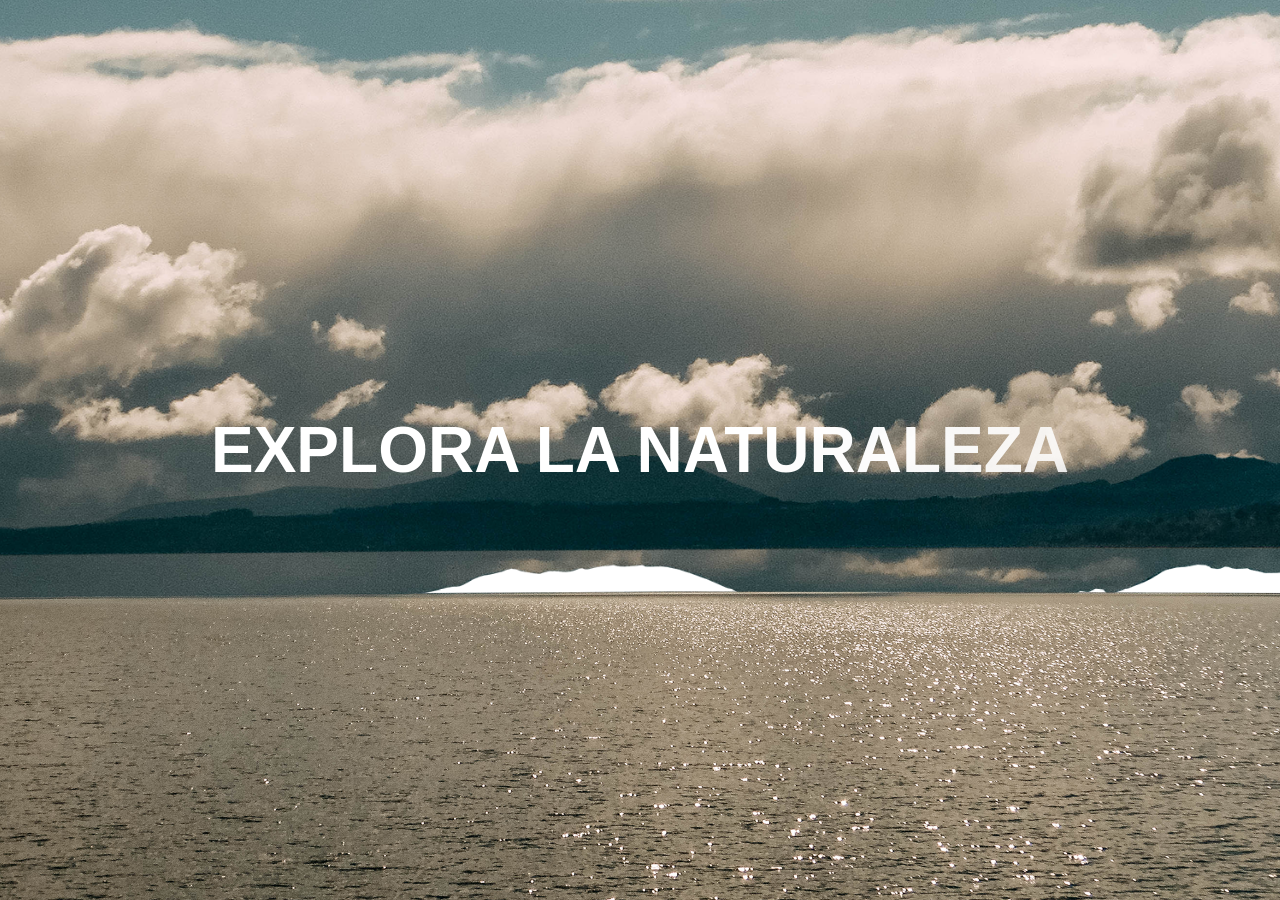
==== index.html @ 8acb54f2 "primer commit" ====
<!DOCTYPE html>
<html lang="es">
<head>
  <meta charset="UTF-8">
  <meta name="viewport" content="width=device-width, initial-scale=1.0">
  <link rel="stylesheet" href="/assets/css/styles.css">
  <title>Probando Gsap</title>
</head>
<body>
  <section class="hero">
    <img class="layer sky box" src="/assets/img/cielo.png" alt="">
    <img class="layer mountains" src="/assets/img/montanas.png" alt="">
    <img class="layer lake" src="/assets/img/lago.png" alt="">
    <div class="overlay"></div>
    <div class="hero-content">
      <h1 id="titulo">Explora la naturaleza</h1>
    </div>
  </section>

  <script src="https://cdn.jsdelivr.net/npm/gsap@3.15/dist/gsap.min.js"></script>
<script src="/assets/js/app.js"></script>
</body>
</html>
---- assets/css/styles.css ----
*{
  margin: 0;
  font-family: "Helvetica Neue", Arial, sans-serif;
}
html{
  font-size: 16px;
}
.hero{
  position:relative;
  width: 100%;
  height: 100vh;
  overflow: hidden;
}
.layer{
  position: absolute;
  object-fit: cover;
  width: 100%;
  height: 100%;
}
.sky {
  width: 150% !important;
}
.lake{
  z-index: 3;
}
.mountains{
  z-index: 2;
  width: 150% !important;
  margin-top: -50px;
}
.hero-content{
  position: relative;
  z-index: 10;
  display: flex;
  justify-content: center;
  align-items: center;
  width: 100%;
  height: 100%;
  text-align: center;
}
h1{
  color: white;
  text-transform: uppercase;
  font-size: 4em;
}
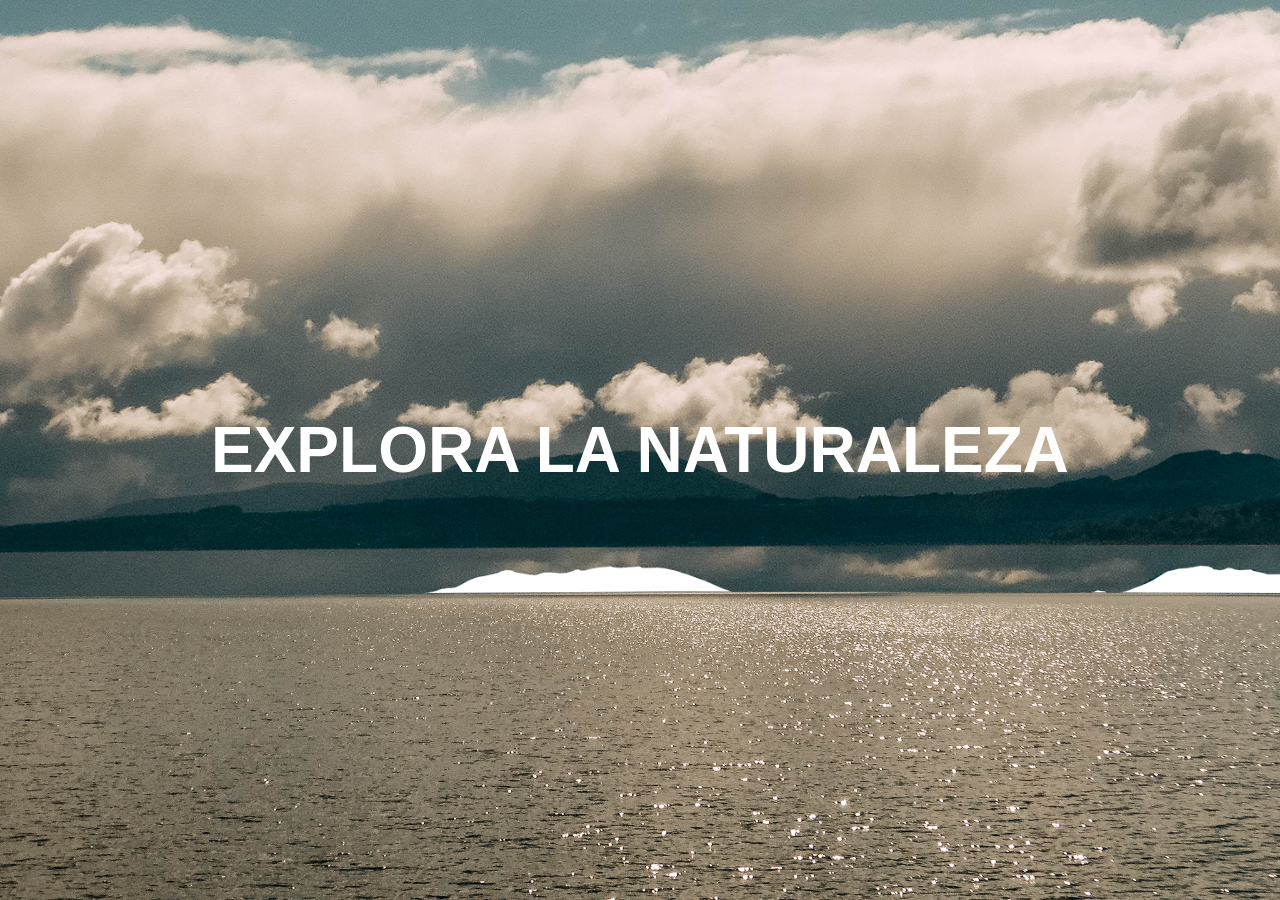
==== commit 9fbe09dc: "fix rutas" ====
--- a/index.html
+++ b/index.html
@@ -3,14 +3,14 @@
 <head>
   <meta charset="UTF-8">
   <meta name="viewport" content="width=device-width, initial-scale=1.0">
-  <link rel="stylesheet" href="/assets/css/styles.css">
+  <link rel="stylesheet" href="./assets/css/styles.css">
   <title>Probando Gsap</title>
 </head>
 <body>
   <section class="hero">
-    <img class="layer sky box" src="/assets/img/cielo.png" alt="">
-    <img class="layer mountains" src="/assets/img/montanas.png" alt="">
-    <img class="layer lake" src="/assets/img/lago.png" alt="">
+    <img class="layer sky box" src="./assets/img/cielo.png" alt="">
+    <img class="layer mountains" src="./assets/img/montanas.png" alt="">
+    <img class="layer lake" src="./assets/img/lago.png" alt="">
     <div class="overlay"></div>
     <div class="hero-content">
       <h1 id="titulo">Explora la naturaleza</h1>
@@ -18,6 +18,6 @@
   </section>
 
   <script src="https://cdn.jsdelivr.net/npm/gsap@3.15/dist/gsap.min.js"></script>
-<script src="/assets/js/app.js"></script>
+<script src="./assets/js/app.js"></script>
 </body>
 </html>
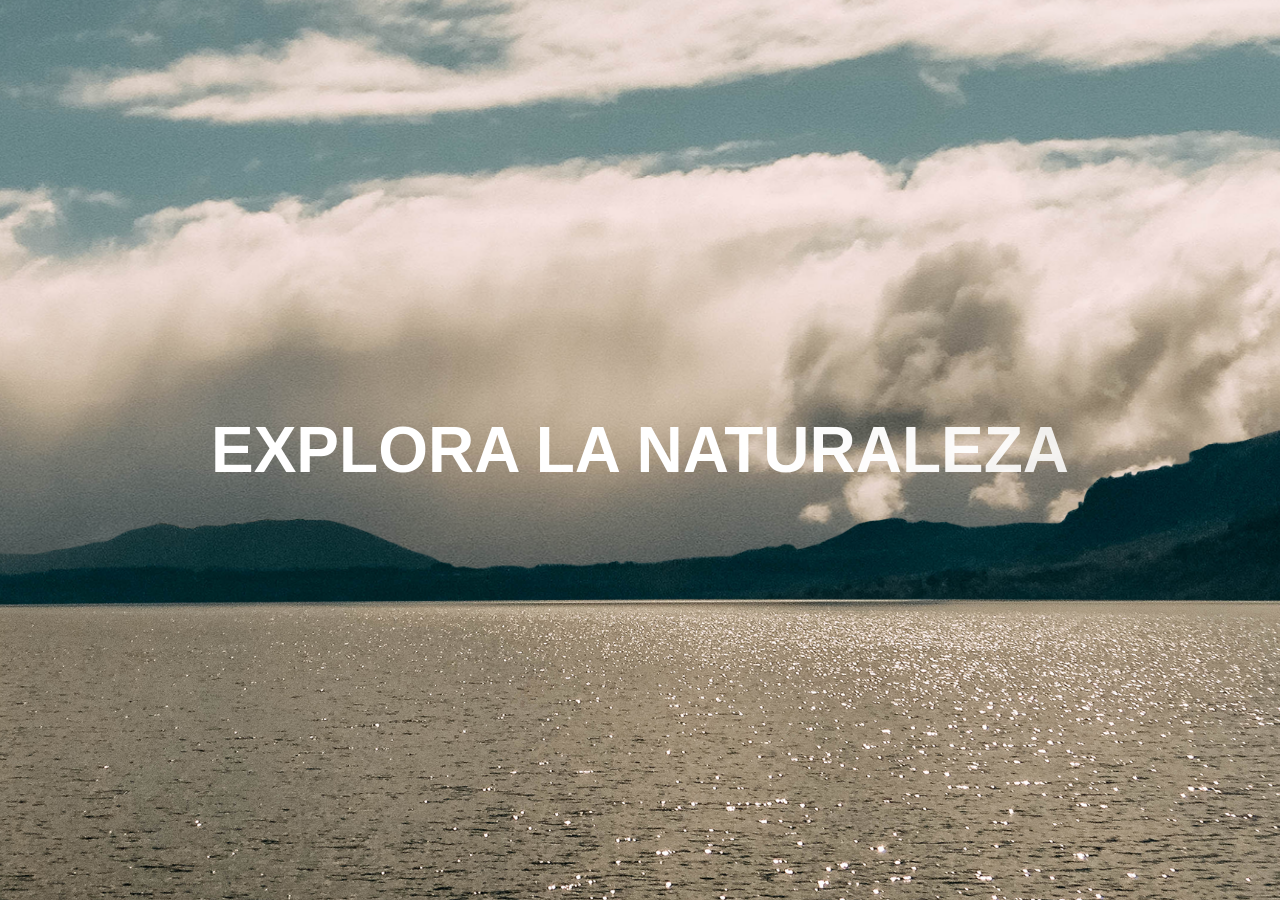
==== commit 8378f524: "responsive" ====
--- a/index.html
+++ b/index.html
@@ -8,7 +8,7 @@
 </head>
 <body>
   <section class="hero">
-    <img class="layer sky box" src="./assets/img/cielo.png" alt="">
+    <img class="layer sky" src="./assets/img/cielo.png" alt="">
     <img class="layer mountains" src="./assets/img/montanas.png" alt="">
     <img class="layer lake" src="./assets/img/lago.png" alt="">
     <div class="overlay"></div>
--- a/assets/css/styles.css
+++ b/assets/css/styles.css
@@ -4,6 +4,11 @@
 }
 html{
   font-size: 16px;
+}
+h1{
+  color: white;
+  text-transform: uppercase;
+  font-size: 4em;
 }
 .hero{
   position:relative;
@@ -17,16 +22,8 @@
   width: 100%;
   height: 100%;
 }
-.sky {
-  width: 150% !important;
-}
-.lake{
-  z-index: 3;
-}
-.mountains{
-  z-index: 2;
-  width: 150% !important;
-  margin-top: -50px;
+.sky{
+  height: 150%;
 }
 .hero-content{
   position: relative;
@@ -38,8 +35,28 @@
   height: 100%;
   text-align: center;
 }
-h1{
-  color: white;
-  text-transform: uppercase;
-  font-size: 4em;
-}+@media(min-height: 568px) and (max-width: 1200px){
+  .sky{
+    width: 100%; 
+    height: 110%;
+  }
+  h1{
+    font-size: 2em;
+  }
+}
+@media(max-width: 567px){
+  .sky{
+    width: 100%;
+  }
+  .mountains{
+    width: 100%;
+    z-index: 2;
+  }
+  .lake{
+    z-index: 3;
+  }
+  h1{
+    width: 100%;
+    font-size: 1.5em;
+  }
+}
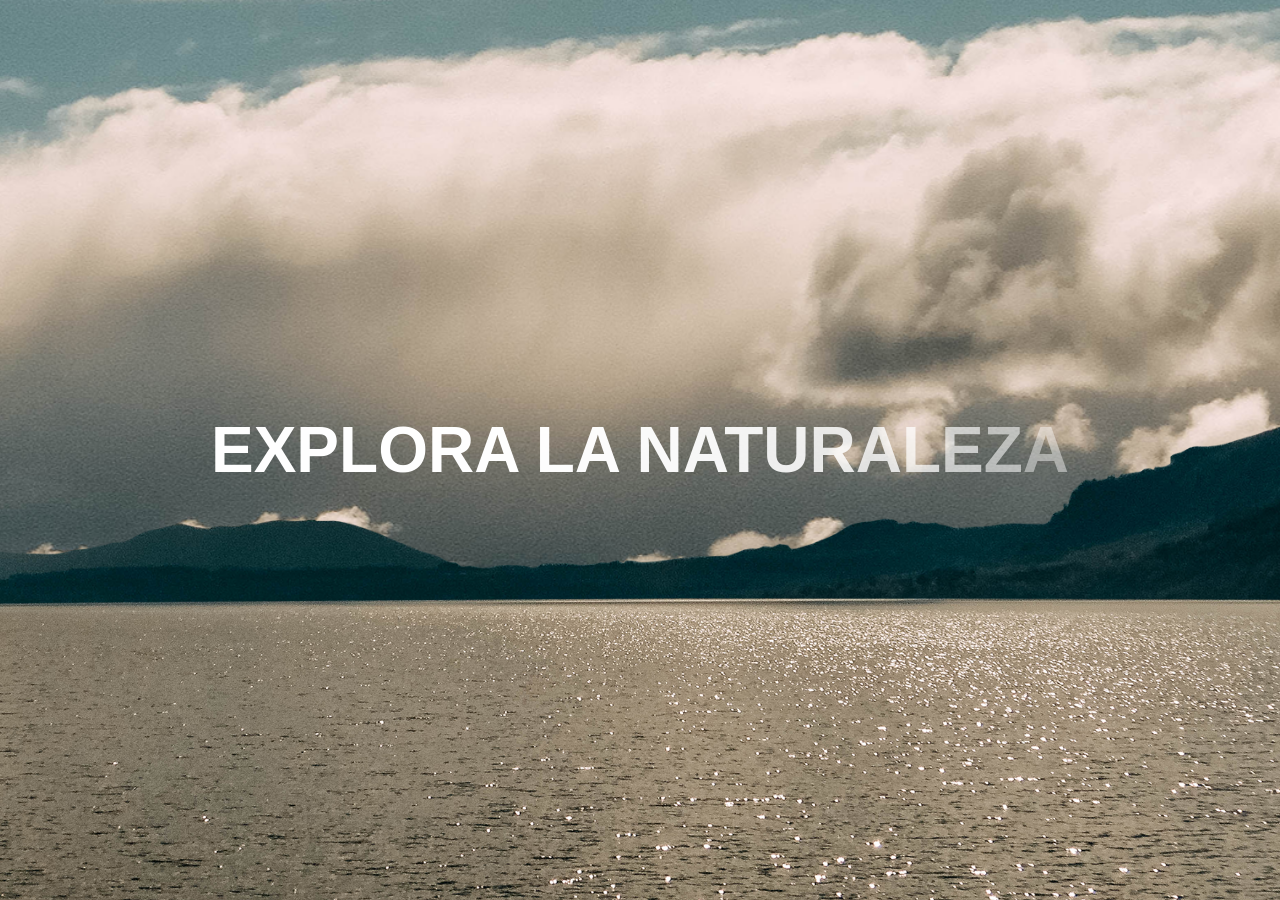
==== commit 2d5be641: "responsive" ====
--- a/index.html
+++ b/index.html
@@ -15,6 +15,9 @@
     <div class="hero-content">
       <h1 id="titulo">Explora la naturaleza</h1>
     </div>
+    <p class="hero-text">
+      Un viaje entre montañas, cielos infinitos y naturaleza salvaje que transforma cada instante.
+    </p>
   </section>
 
   <script src="https://cdn.jsdelivr.net/npm/gsap@3.15/dist/gsap.min.js"></script>
--- a/assets/css/styles.css
+++ b/assets/css/styles.css
@@ -46,7 +46,7 @@
 }
 @media(max-width: 567px){
   .sky{
-    width: 100%;
+    width: 150%;
   }
   .mountains{
     width: 100%;
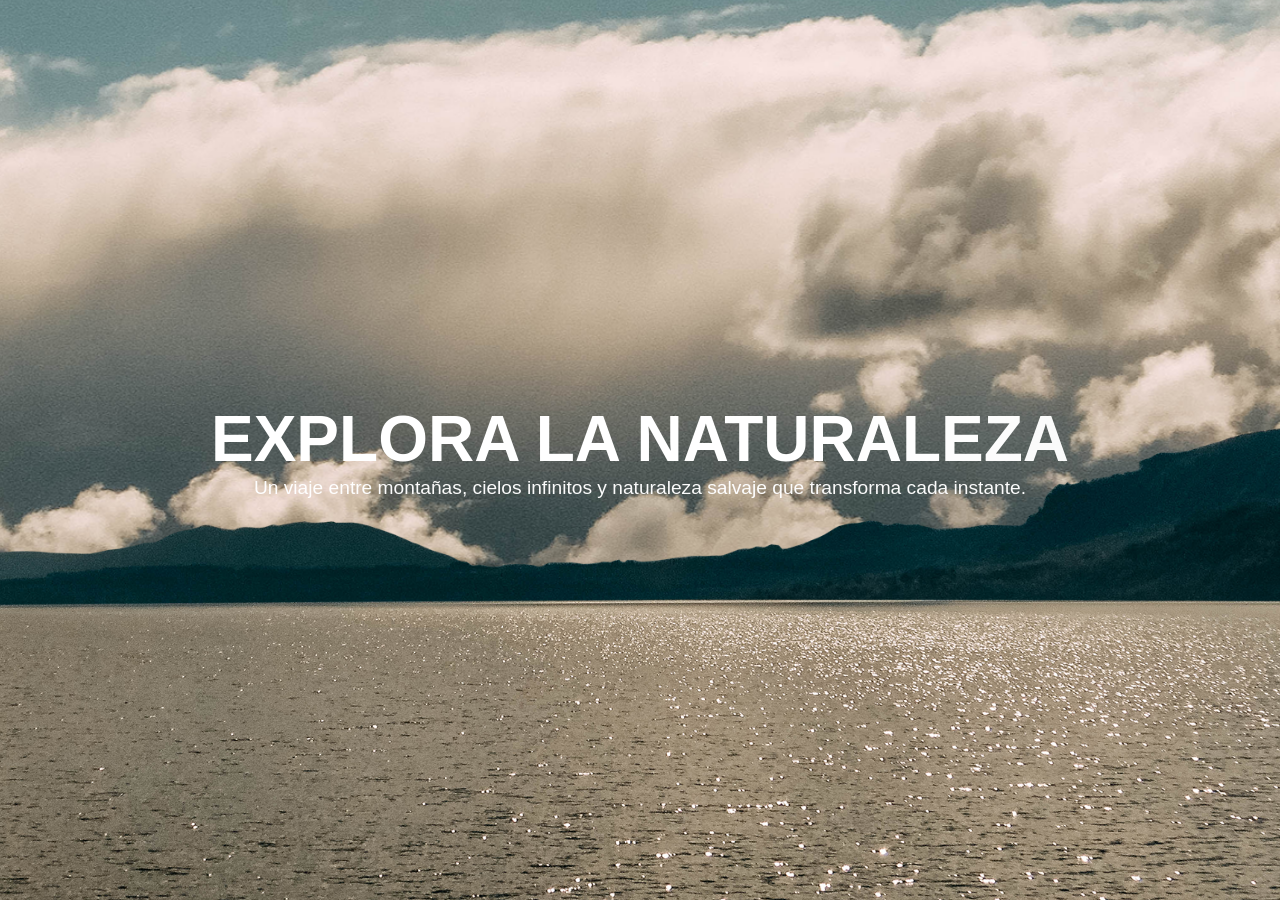
==== commit cb9b445a: "responsive" ====
--- a/index.html
+++ b/index.html
@@ -14,10 +14,10 @@
     <div class="overlay"></div>
     <div class="hero-content">
       <h1 id="titulo">Explora la naturaleza</h1>
-    </div>
-    <p class="hero-text">
+      <p class="hero-text">
       Un viaje entre montañas, cielos infinitos y naturaleza salvaje que transforma cada instante.
     </p>
+    </div>
   </section>
 
   <script src="https://cdn.jsdelivr.net/npm/gsap@3.15/dist/gsap.min.js"></script>
--- a/assets/css/styles.css
+++ b/assets/css/styles.css
@@ -8,13 +8,31 @@
 h1{
   color: white;
   text-transform: uppercase;
-  font-size: 4em;
+  font-size: 4rem;
+}
+p{
+  font-size: 1.2rem;
 }
 .hero{
   position:relative;
   width: 100%;
   height: 100vh;
   overflow: hidden;
+}
+.hero-content{
+  position: relative;
+  z-index: 10;
+  display: flex;
+  flex-direction: column;
+  justify-content: center;
+  align-items: center;
+  width: 100%;
+  height: 100%;
+  text-align: center;
+}
+.hero-text{
+  position: relative;
+  color: white;
 }
 .layer{
   position: absolute;
@@ -23,33 +41,29 @@
   height: 100%;
 }
 .sky{
+  margin-top: -100px;
   height: 150%;
 }
-.hero-content{
-  position: relative;
-  z-index: 10;
-  display: flex;
-  justify-content: center;
-  align-items: center;
-  width: 100%;
-  height: 100%;
-  text-align: center;
-}
+
 @media(min-height: 568px) and (max-width: 1200px){
   .sky{
     width: 100%; 
-    height: 110%;
+    height: 120%;
+  }
+  .mountains{
   }
   h1{
     font-size: 2em;
   }
 }
 @media(max-width: 567px){
+  .hero{
+    height: 100vh;
+  }
   .sky{
-    width: 150%;
+    width: 120%;
   }
   .mountains{
-    width: 100%;
     z-index: 2;
   }
   .lake{
@@ -59,4 +73,8 @@
     width: 100%;
     font-size: 1.5em;
   }
+  p{
+    padding: 0px 30px;
+    font-size: 1rem;
+  }
 }
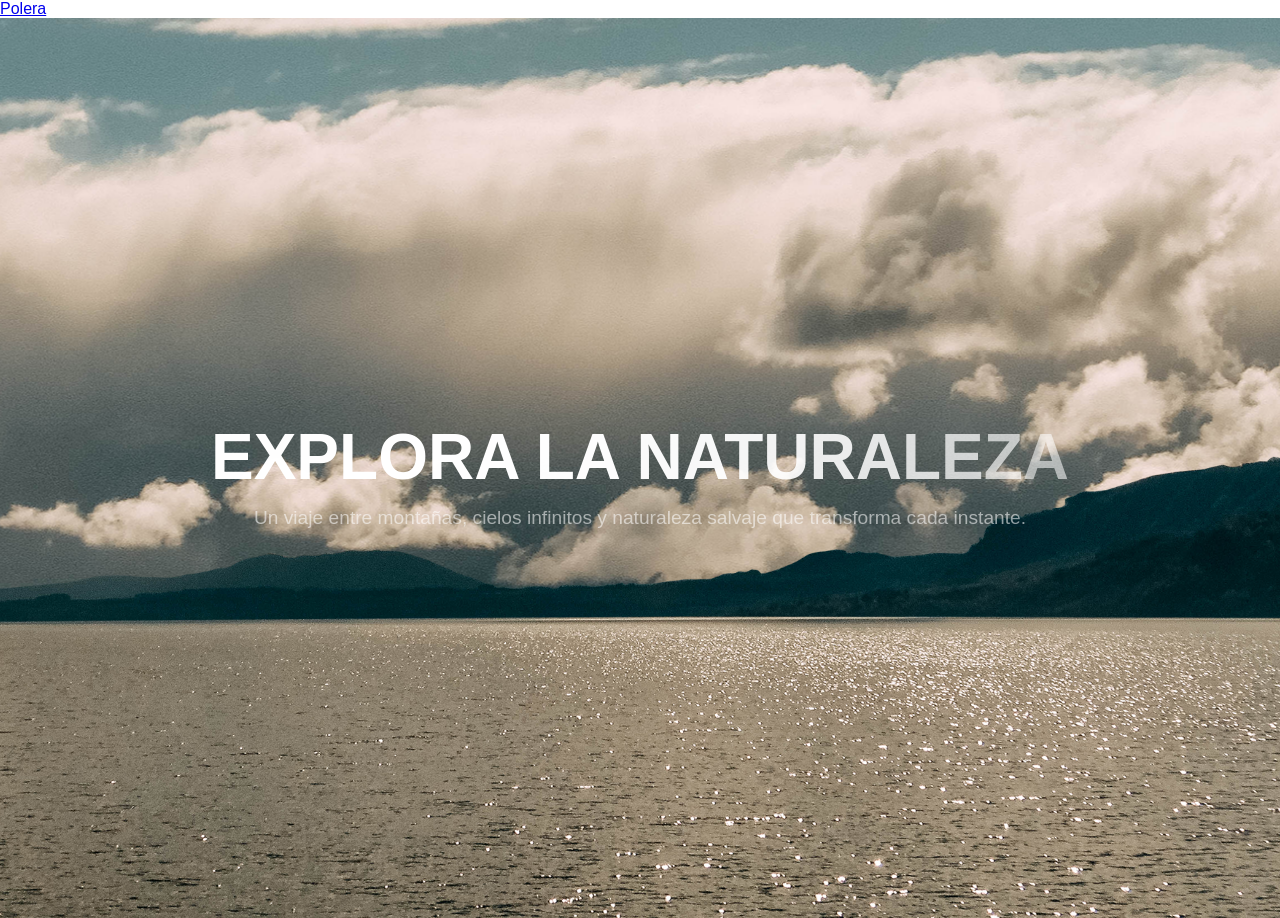
==== commit 45663b11: "producto" ====
--- a/index.html
+++ b/index.html
@@ -7,6 +7,10 @@
   <title>Probando Gsap</title>
 </head>
 <body>
+  <nav>
+    <a href="/polera.html">Polera</a>
+  </nav>
+
   <section class="hero">
     <img class="layer sky" src="./assets/img/cielo.png" alt="">
     <img class="layer mountains" src="./assets/img/montanas.png" alt="">
--- a/assets/css/styles.css
+++ b/assets/css/styles.css
@@ -41,16 +41,14 @@
   height: 100%;
 }
 .sky{
-  margin-top: -100px;
-  height: 150%;
+  height: 120%;
 }
 
 @media(min-height: 568px) and (max-width: 1200px){
   .sky{
+    margin-top: -50px;
     width: 100%; 
     height: 120%;
-  }
-  .mountains{
   }
   h1{
     font-size: 2em;
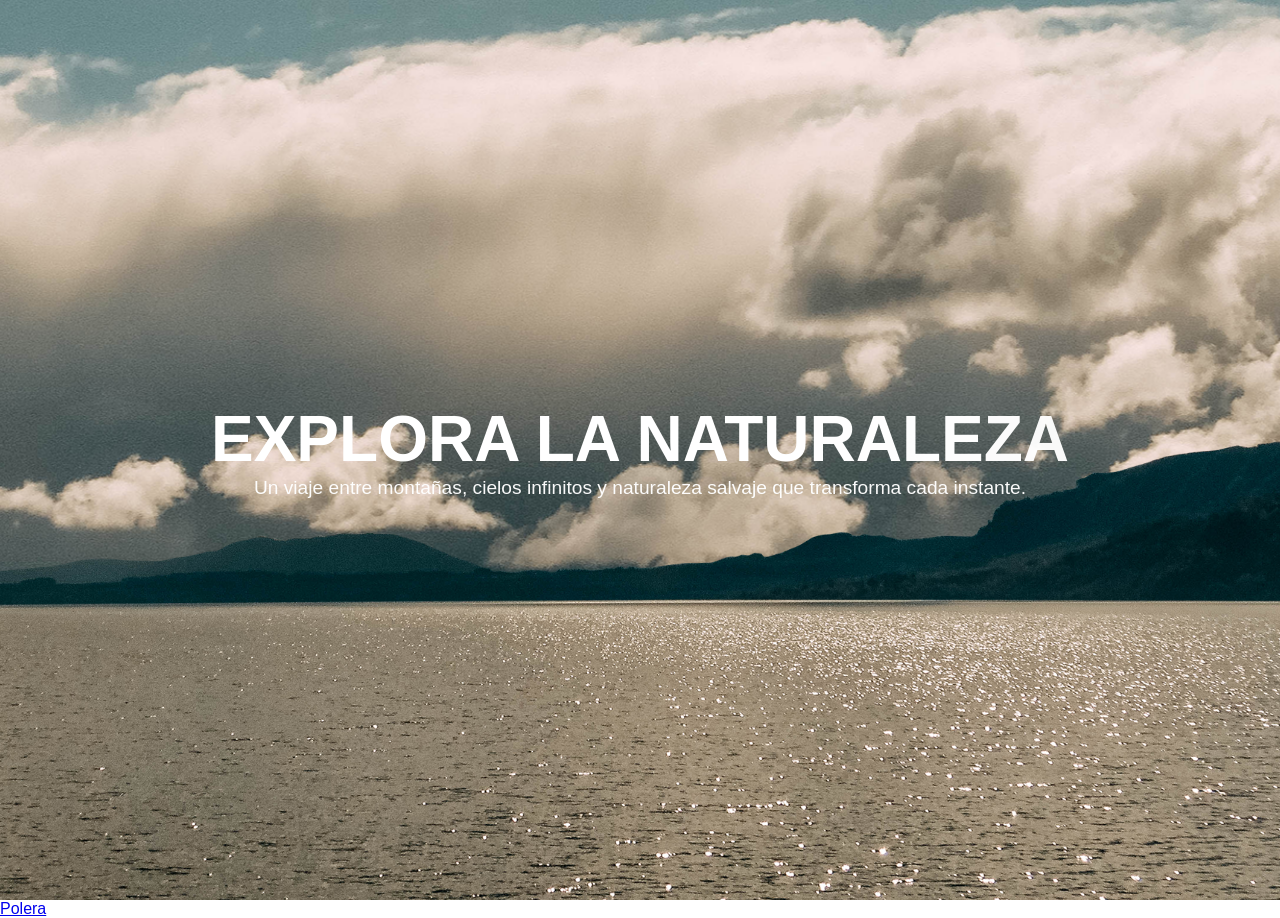
==== commit 6f558818: "producto" ====
--- a/index.html
+++ b/index.html
@@ -7,9 +7,6 @@
   <title>Probando Gsap</title>
 </head>
 <body>
-  <nav>
-    <a href="/polera.html">Polera</a>
-  </nav>
 
   <section class="hero">
     <img class="layer sky" src="./assets/img/cielo.png" alt="">
@@ -23,7 +20,9 @@
     </p>
     </div>
   </section>
-
+  <nav>
+    <a href="./pages/polera.html">Polera</a>
+  </nav>
   <script src="https://cdn.jsdelivr.net/npm/gsap@3.15/dist/gsap.min.js"></script>
 <script src="./assets/js/app.js"></script>
 </body>
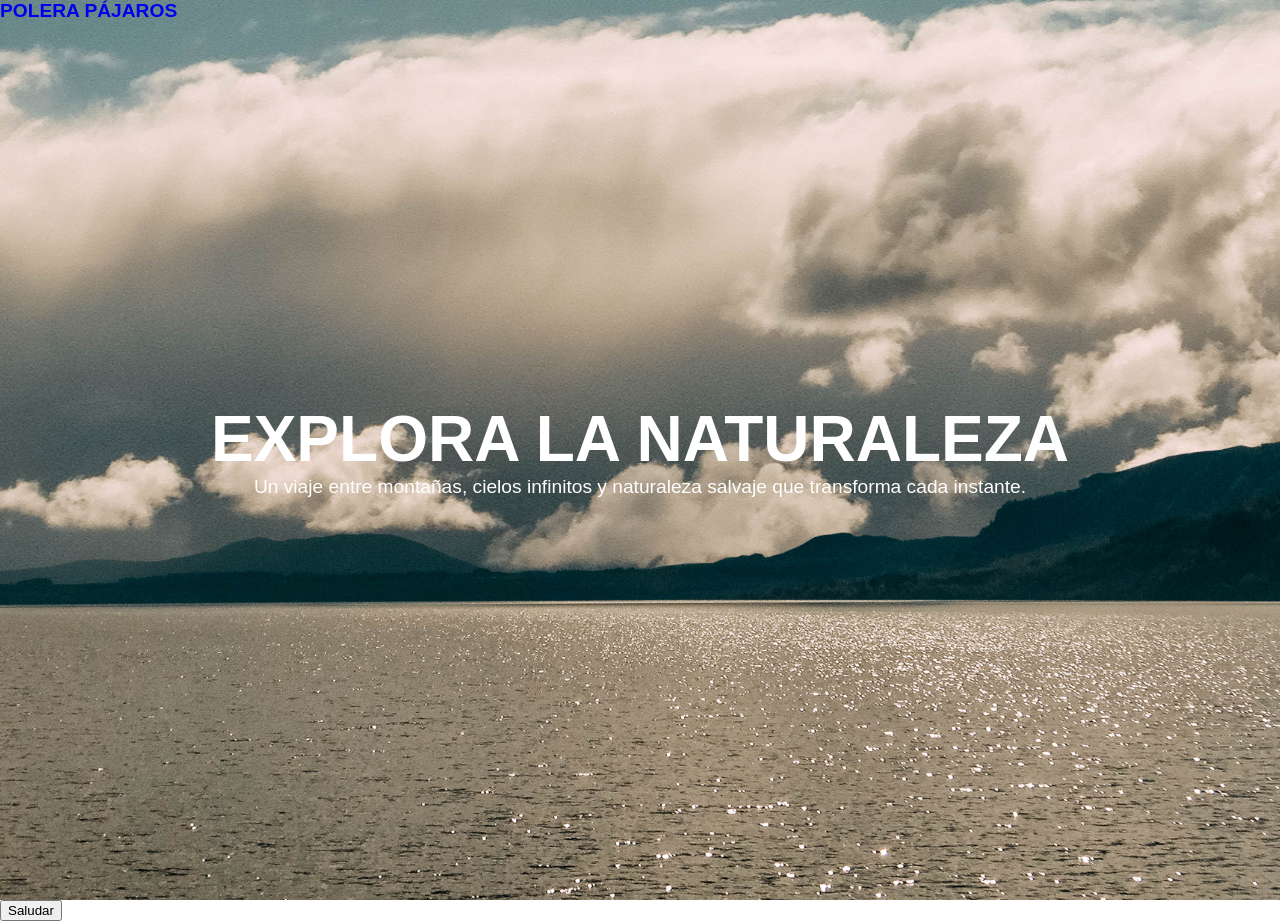
==== commit c55c1731: "pajaron" ====
--- a/index.html
+++ b/index.html
@@ -8,6 +8,7 @@
 </head>
 <body>
 
+<main>
   <section class="hero">
     <img class="layer sky" src="./assets/img/cielo.png" alt="">
     <img class="layer mountains" src="./assets/img/montanas.png" alt="">
@@ -20,9 +21,14 @@
     </p>
     </div>
   </section>
-  <nav>
+    <nav>
     <a href="./pages/polera.html">Polera</a>
+    <a href="./pages/pajaros.html">Pájaros</a>
   </nav>
+</main>
+  
+
+  <button>Saludar</button>
   <script src="https://cdn.jsdelivr.net/npm/gsap@3.15/dist/gsap.min.js"></script>
 <script src="./assets/js/app.js"></script>
 </body>
--- a/assets/css/styles.css
+++ b/assets/css/styles.css
@@ -4,6 +4,17 @@
 }
 html{
   font-size: 16px;
+}
+nav {
+  position: absolute;
+  top: 0;
+  z-index: 10;
+}
+a{
+  text-decoration: none;
+  font-size: 1.2em;
+  font-weight: 600;
+  text-transform: uppercase;
 }
 h1{
   color: white;
